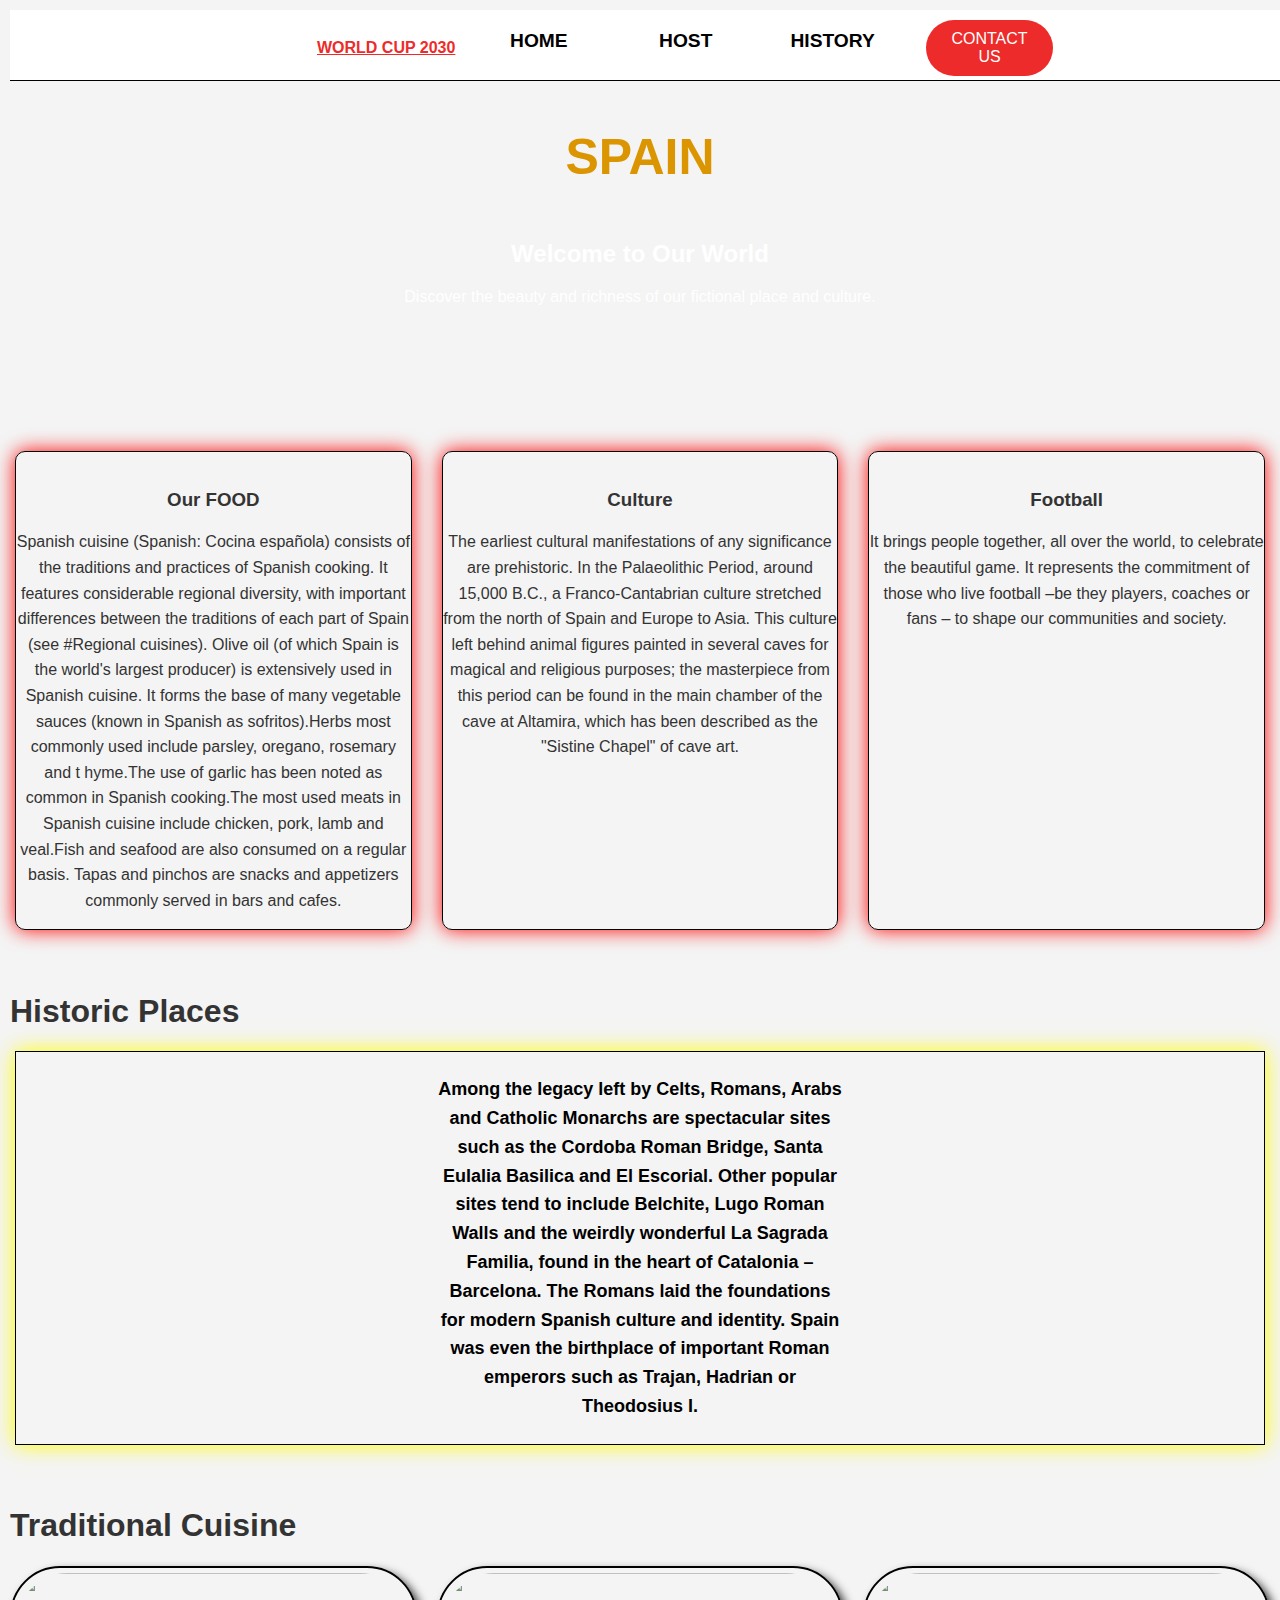
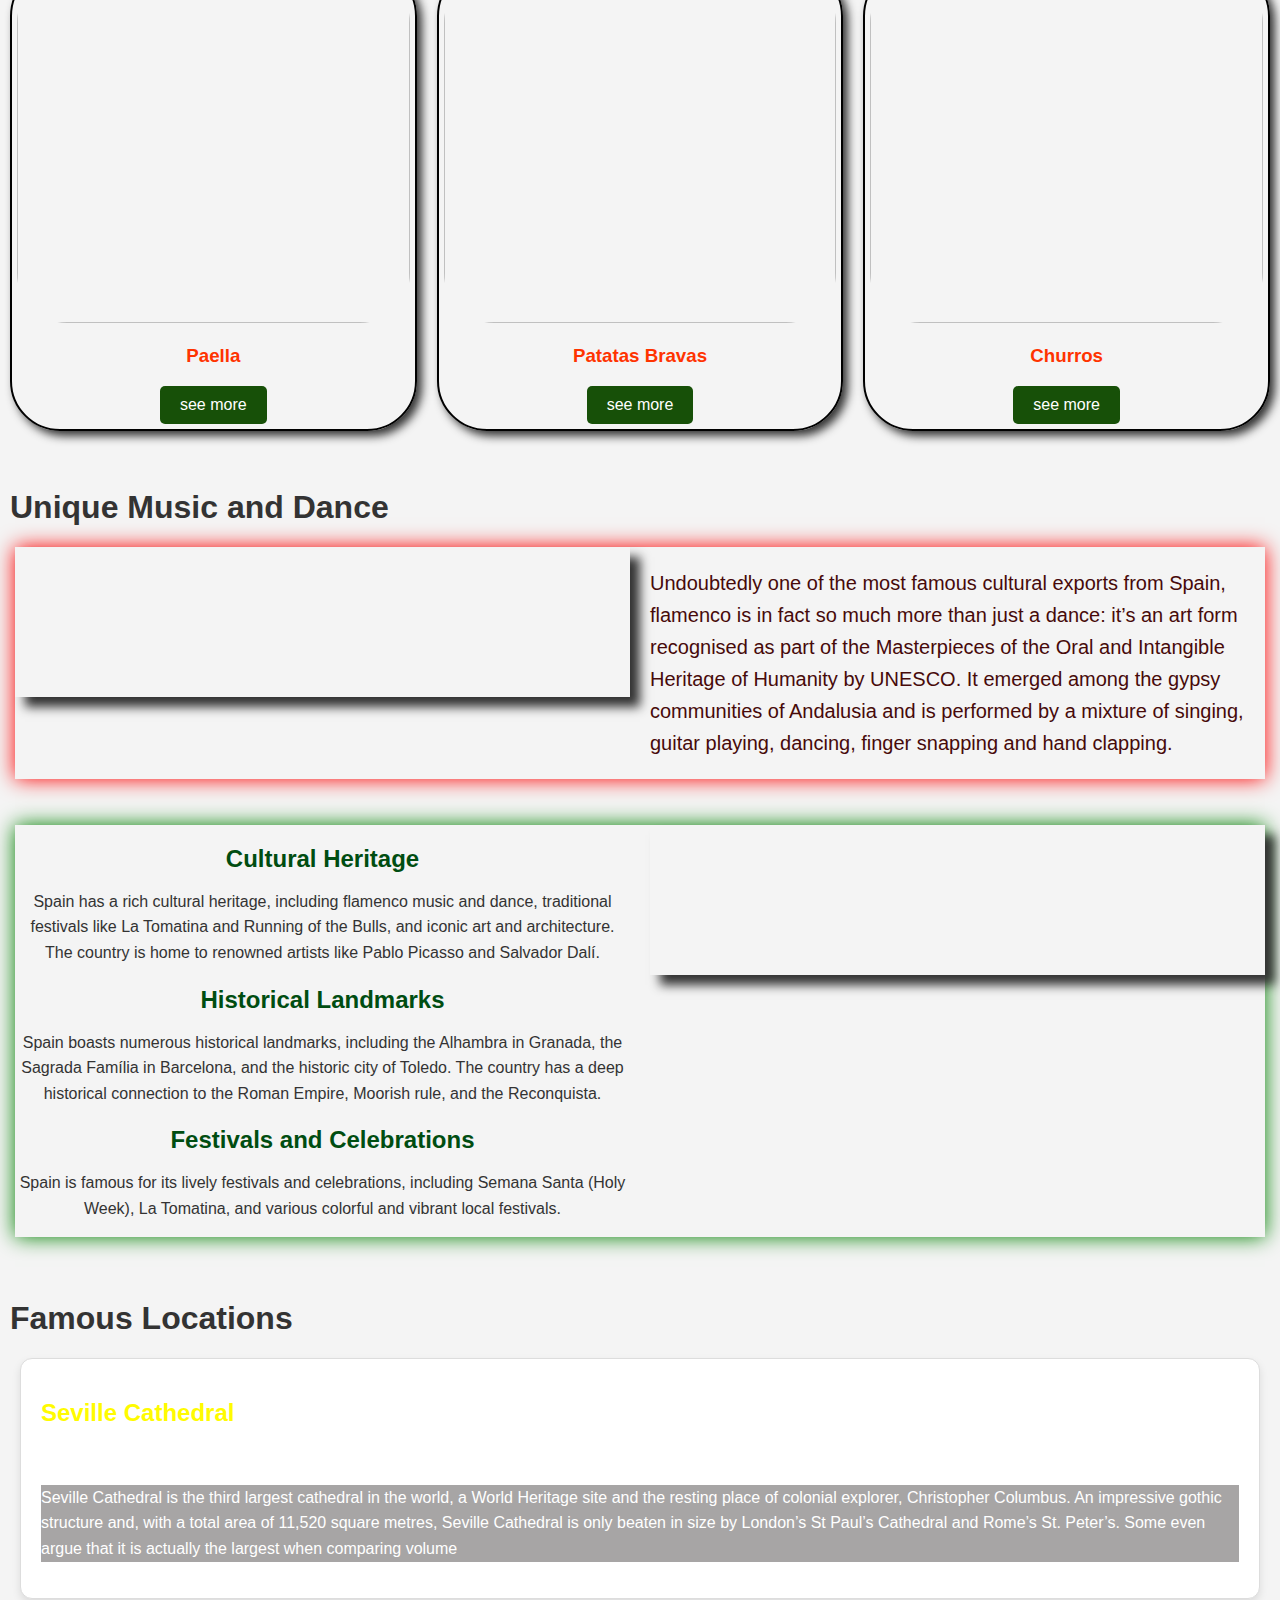
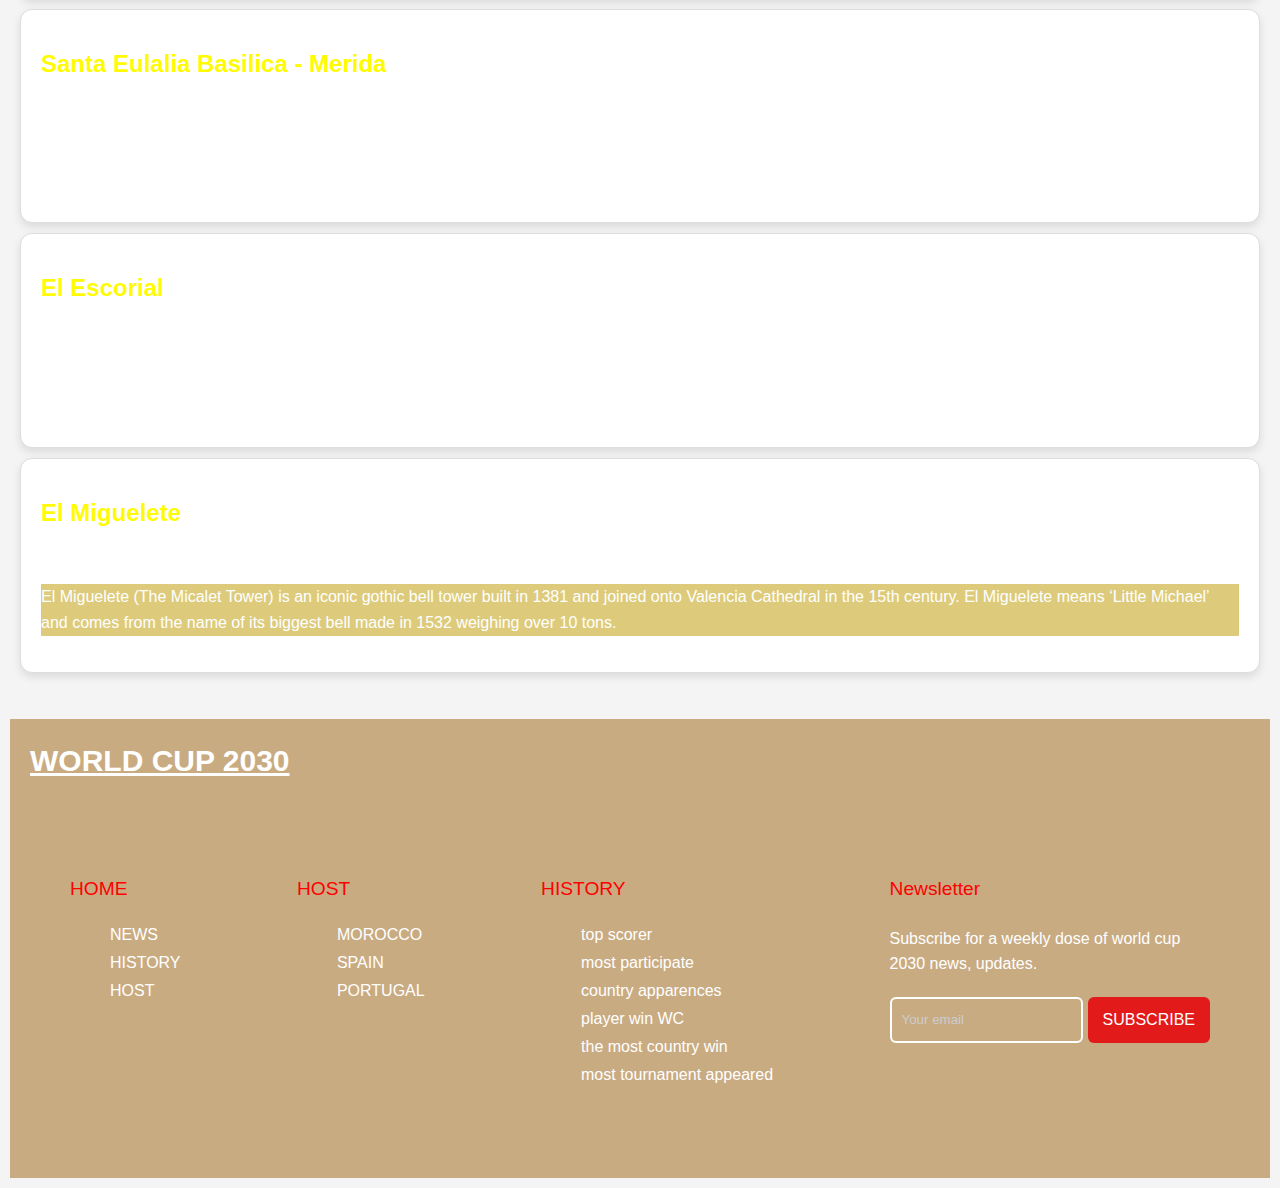
==== Promotional website/spain.html @ 9a37cd94 "Add files via upload" ====
<!DOCTYPE html>
<html lang="en">
<head>
    <meta charset="UTF-8">
    <meta name="viewport" content="width=device-width, initial-scale=1.0">
    <title>spain</title>
</head>
<style>
    body {
            font-family: 'Roboto', sans-serif;
            margin: 0;
            padding: 10px;
            background-color: #f4f4f4;
            color: #333;
        }

        #home {
            background:url('project pic/pexels-luis-quintero-1500599.jpg');
            background-size: cover;
            background-position: center;
            height: 400px;
            top: 0;
            display: flex;
            flex-direction: column;
            justify-content: center;
            align-items: center;
            text-align: center;
        }

        .title {
            text-align: center;
            border-left: 4px solid #333;
            margin: 0;
            padding-left: 20px;
            font-style: italic;
            color: #666;
        }
        .title2 {
            font-size: xx-large;
            text-align: left;
            border-left: 4px solid #ffffff;
            margin: 0;
            padding: 20px;
            font-style: italic;
            color: #ffffff;
        }

        .mid1 {
            display: grid;
            grid-template-columns: repeat(auto-fit, minmax(300px, 1fr));
            gap: 20px;
            text-align: center;
            box-shadow: 0 0 20px;
            box-shadow: 0 0 20px green;
            margin: 5px;
        }

        .art {
            display: grid;
            grid-template-columns: repeat(auto-fit, minmax(300px, 1fr));
            gap: 20px;
            text-align: center;
            justify-content: center;
            
        }

        .music {
            display: grid;
            grid-template-columns: repeat(auto-fit, minmax(300px, 1fr));
            gap: 20px;
            box-shadow: 0 0 20px red;
            margin: 5px;
        }
        .atrc{
            border: 1px solid black;
            box-shadow: 0 0 20px red;
            border-radius: 10px;
            margin: 5px;
        }
        .atrc img, .music img {
            width: 100%;
            height: auto;
            border-radius: 10px;
            box-shadow: 0 0 10px rgba(0, 0, 0, 0.1);
        }

        #video-background {
            width: 100%;
            box-shadow: 0 0 10px rgba(0, 0, 0, 0.1);
            box-shadow: 10px 10px 10px;
        }
        .food{
            display: grid;
            grid-template-columns: repeat(auto-fit, minmax(300px, 1fr));
            gap: 20px;
            text-align: center;
            
        }
        .food div {
            border: 2px solid black;
            padding: 5px;
            border-radius: 50px;
            box-shadow:  5px 5px 10px;
        }
        .food img{
            width: 100%;
            border-radius: 50px;
            height: 350px;
            
        }
        button {
            padding: 10px 20px;
            font-size: 16px;
            background-color: #175008;
            color: #ffffff;
            border: none;
            border-radius: 5px;
        }
        .houses{
        text-align: center;
        display: grid;
        grid-template-columns: repeat(auto-fit, minmax(300px, 1fr)) ;
        gap: 10px;
        place-items: center;
        border: 1px solid black;
        margin: 5px;
        padding: 5px;
        box-shadow: 0 0 20px yellow;
        }
        .houses img{
            width: 100%;
        }
        #video-background-foot {
        position: absolute;
        top: 0;
        left: 0;
        width: 100%;
        height: 100%;
        object-fit: cover;
        z-index: -1; /* Place the video behind other content */
        filter: brightness(70%) contrast(120%);
        }

        .foot {
        position: relative; /* Ensure the container is positioned relative to accommodate absolute positioning */
        height: 600px;
        }
        .ball{
            display: grid;
            grid-template-columns: repeat(auto-fit, minmax(300px, 1fr));
            gap: 30px;
        }
        .social-icons{
            font-size: 2em;
            margin: 10px;
            color: #333;
            cursor: pointer;
        }
        .social-icons i{
            margin: 20px;
        }
        

        footer {
    background-color: var(--button-color);
    display: grid;
    
  
}
/* articles*/
article {
            display: flex;
            align-items: center;
            background-color: #fff;
            border: 1px solid #ddd;
            margin: 10px;
            padding: 20px;
            border-radius: 12px;
            box-shadow: 0 4px 8px rgba(0, 0, 0, 0.1);
            transition: transform 0.3s ease-in-out;
            background-size: cover;
            background-position: center;
            position: relative;
            overflow: hidden;
            color: #fff; /* Set text color to white for better readability */
        }

        article:hover {
            transform: scale(1.03);
            
        }

        h2 {
            color: #fff;
            margin-bottom: 10px;
            font-size: 1.5em;
            color: #fffb00;
            font-weight: bolder;
        }

        .author {
            color: rgba(255, 255, 255, 0.8);
            font-style: italic;
            margin-bottom: 15px;
            color: #ffffff;
        }

        p {
            line-height: 1.6;
        }
         /* header*/
         header{
    position: fixed;
    width: 100%;
    z-index: 1000;
    background: white;
    height: 70px;
    border-bottom: 1px solid rgb(0, 0, 0);
    
    
}
header .container {
    display: flex;
    justify-content: center;
    flex-wrap: wrap;    
    position: relative;
}
@media (max-width : 768px) {
    header .container {
        background: white;
        padding-left: 10px;
    }
}

.logo{
    position: relative;
    top: 5px;
    color: var(--button-color);
    font-size: 16px;
    font-weight: bold;
    display: flex;
    align-items: center;
    flex-wrap: wrap;
}
@media (max-width : 768px) {
    .logo {
    color: var(--button-color);
    font-size: 15px;
    height: 20%;
    font-weight: bold;
    text-align: center;
    flex-wrap: nowrap;
    }
}

.navbar{
    display: grid;
    grid-template-columns: 25% 25% 25% 25%;
    position: relative;
    margin-left: 20px;
    top: 10px;
    gap: 20px;
}
@media (max-width : 768px) {
    .navbar {
        margin: auto;
        color: var(--button-color);
        font-size: 10px;
        width: 100%;
        margin: auto;
        height: 70%;
        gap: 0;
   
    }
    
}
@media (max-width : 410px) {
    .navbar {
        margin: auto;
        color: var(--button-color);
        font-size: 10px;
        width: 80%;
        margin: auto;
        height: 70%;
        gap: 0;
   
    }
    
}
.dropdown{
    display: inline-block;
}
.dropdown button{
    font-family: 'Poppins', sans-serif;
    background: transparent;
    color: black;
    border: none;
    padding: 10px 15px;
    cursor: pointer;
    font-size: larger;
    width: 100%;
    font-weight: bold;
    border-radius: 5px;
}
.dropdown .homedrop a {
    display: block;
    color: black;
    text-decoration: none;
    padding: 10px 15px;
    text-align: center;
    border-radius: 5px;
}
.dropdown .homedrop {
    display: none;
    position: absolute;
    background-color:var(--butn-color);
    width: 25%;
    border-radius: 5px;
    box-shadow: 10px 10px 15px rgb(71, 19, 19);

}
.dropdown:hover .homedrop{
    display: block;
}
.dropdown:hover button{
    color: white;
    background-color: var(--button-color);
    box-shadow: 10px 10px 15px rgb(71, 19, 19);
}
.homedrop a:hover{
    background-color: var(--button-color);
}

.dropdown4 button{
    background-color: var(--button-color);
    padding: 10px 15px;
    cursor: pointer;
    border:0;
    font-family: 'Poppins', sans-serif;
    width: 100%;
    border-radius: 40px;
    margin-left: 10px;
    margin-right: 20px;
    position: relative;

}

.dropdown4:hover button{
    border: 2px solid var(--button-color);
    background-color: transparent;
    box-shadow: 5px 5px 15px rgb(71, 19, 19);
}
@media (max-width : 768px) {
    .dropdown4 button {
    font-size: 9px;
    font-weight: bold;
    height: 30px;
    width: fit-content;
    text-align: center;
    display: flex;
    justify-content: center;
    align-items: center;
}
}
:root{
    --button-color:#ED2B2A;
    --butn-color:#f36969;
    --background-color:#e3fff8;
}
/* header done */
/* footer*/
footer{
    background-color: #99570077;
    padding: 0;
    margin: 0;
}
footer .logo {
    color: white;
    font-size: 30px;
    padding: 20px;
}

footer .footer-row {
  display: flex;
  flex-wrap: wrap;
  justify-content: space-between;
  gap: 2rem;
  padding: 60px;
}

.footer-row .footer-col h4 {
  color: #ff0000;
  font-weight: bolder;
  font-size: 1.2rem;
  font-weight: 400;
}

.footer-col .links {
  margin-top: 20px;
}

.footer-col .links li {
  list-style: none;
  margin-bottom: 10px;
}

.footer-col .links li a {
  text-decoration: none;
  color: #ffffff;
}

.footer-col .links li a:hover {
  color: #000000;
}

.footer-col p {
  margin: 20px 0;
  color: #ffffff;
  max-width: 300px;
}

.footer-col form {
  display: flex;
  gap: 5px;
}

.footer-col input {
  height: 40px;
  border-radius: 6px;
  background: none;
  width: 100%;
  outline: none;
  border: 2px solid white ;
  caret-color: #fff;
  color: #fff;
  padding-left: 10px;
}

.footer-col input::placeholder {
  color: #ccc;
}

 .footer-col form button {
  background: #e21a1a;
  outline: none;
  border: none;
  padding: 10px 15px;
  border-radius: 6px;
  cursor: pointer;
  font-weight: 500;
  transition: 0.2s ease;
}

.footer-col form button:hover {
  background: #cecccc;
}

.footer-col .icons {
  display: flex;
  margin-top: 30px;
  gap: 30px;
  cursor: pointer;
}

.footer-col .icons i {
  color: #004d11;
  font-size: xx-large;
}

.footer-col .icons i:hover  {
  color: #1505f3;
}

@media (max-width: 768px) {
  footer {
    position: relative;
    bottom: 0;
    left: 0;
    transform: none;
    width: 100%;
    border-radius: 0;
  }

  footer .footer-row {
    padding: 20px;
    gap: 1rem;
  }

  .footer-col form {
    display: block;
  }

  .footer-col form :where(input, button) {
    width: 100%;
  }

  .footer-col form button {
    margin: 10px 0 0 0;
  }
}
</style>
<body>
    <header>
        <div class="container">
            <section class="logo">
                <a href="" class="logo">WORLD CUP 2030</a>
            </section>
            <section class="navbar">
                <div class="dropdown">
                    <a href="index.html"><button>HOME</button></a>
                </div>
                <div class="dropdown">
                    <a href="#host"><button >HOST</button></a>
                    <div class="homedrop">
                        <a href="morocco.html">MOROCCO</a> 
                        <a href="spain.html">SPAIN</a>
                        <a href="portugal.html">PORTUGAL</a>
                    </div>
                </div>
                <div class="dropdown">
                    <a href="history.html"><button>HISTORY</button></a>
                </div>
                <div class="dropdown4">
                    <div class="contactdrop">
                        <a href="login.html"><button>CONTACT US</button></a>
                    </div>
                </div>
            </section>
        </div>
    </header>
    <div id="home">
        <h1 style="font-size: 50px;color: rgb(218, 149, 0);">SPAIN</h1>
        <section>
            <h2 style="color: #ffffff;">Welcome to Our World</h2>
            <p style="color: #ffffff;">Discover the beauty and richness of our fictional place and culture.</p>
        </section>
    </div>
    <br><br>
    <div class="art">
        <div class="atrc">
            <div>
                <img src="project pic/230928105523-01-spanish-foods-paella.jpg" alt="">
            </div>
            <div>
                <h3>Our FOOD</h3>
                <p>Spanish cuisine (Spanish: Cocina española) consists of the traditions and practices of Spanish cooking. It features considerable regional diversity, with important differences between the traditions of each part of Spain (see #Regional cuisines).
                    Olive oil (of which Spain is the world's largest producer) is extensively used in Spanish cuisine. It forms the base of many vegetable sauces (known in Spanish as sofritos).Herbs most commonly used include parsley, oregano, rosemary and t
                    hyme.The use of garlic has been noted as common in Spanish cooking.The most used meats in Spanish cuisine include chicken, pork, lamb and veal.Fish and seafood 
                    are also consumed on a regular basis. Tapas and pinchos are snacks and appetizers commonly served in bars and cafes.</p>
            </div>
        </div>
        <div class="atrc">
            <div>
                <img src="project pic/pexels-pixabay-372499.jpg" alt="">
            </div>
            <div>
                <h3>Culture</h3>
                <p>The earliest cultural manifestations of any significance
                     are prehistoric. In the Palaeolithic Period, around 15,000 B.C.,
                      a Franco-Cantabrian culture stretched from the north of Spain and
                       Europe to Asia. This culture left behind animal figures painted in
                        several caves for magical and religious purposes; the masterpiece from this period can be found in 
                    the main chamber of the cave at Altamira, which has been described as the "Sistine Chapel" of cave art.</p>
            </div>
        </div>
        <div class="atrc">
            <div>
                <img src="project pic/connor-coyne-OgqWLzWRSaI-unsplash.jpg" alt="">
            </div>
            <div>
                <h3>Football</h3>
                <p> It brings people together, all over the world,
                     to celebrate the beautiful game. It represents the commitment of those who live football 
                     –be they players, coaches or fans – to shape our communities and society.</p>
            </div>
        </div>
    </div>
    <br><br>
    <div>
        <h1>Historic Places</h1>
    </div>
    <div class="houses"> 
        <div>
            <img style="box-shadow: 0 0 5px rgba(0, 0, 0, 0.3)" src="project pic/Alhambra-788x537.webp" alt="">
        </div>
        <div>
            <p style="color: rgb(0, 0, 0);font-weight: bolder;font-size: large;text-align: center;">
                Among the legacy left by Celts, Romans, Arabs and Catholic Monarchs are spectacular 
                sites such as the Cordoba Roman Bridge, Santa Eulalia Basilica and El Escorial. Other
                 popular sites tend to include Belchite, Lugo Roman Walls and the weirdly wonderful La
                 Sagrada Familia, found in the heart of Catalonia – Barcelona.
                The Romans laid the foundations for modern Spanish culture and identity. Spain was even the birthplace
                of important Roman emperors such as Trajan, Hadrian or Theodosius I.
            </p>
        </div>
        <div>
            <img style="box-shadow: 0 0 5px rgba(0, 0, 0, 0.3)" src="project pic/Cordoba-Roman-Bridge_shutterstock-788x537.webp" alt="">
        </div>
    </div>
    <br><br>
    <div>
        <h1>Traditional Cuisine</h1>
    </div>
    <div class="food">
        <div>
            <img src="project pic/paella-398968_1280.jpg" alt="">
            <h3 style="color: #ff3300;"> Paella</h3>
            <button><a href="https://www.savoredjourneys.com/foods-you-must-eat-in-spain/" style="color: inherit; text-decoration: none;">see more</a></button>
        </div>
        <div>
            <img src="project pic/potatas-bravas.jpg" alt="">
            <h3 style="color: #ff3300;">Patatas Bravas</h3>
            <button><a href="https://www.savoredjourneys.com/foods-you-must-eat-in-spain/" style="color: inherit; text-decoration: none;">see more</a></button>
        </div>
        <div>
            <img src="project pic/churros-spain.jpg" alt="">
            <h3 style="color: #ff3300;">Churros</h3>
            <button><a href="https://www.savoredjourneys.com/foods-you-must-eat-in-spain/" style="color: inherit; text-decoration: none;">see more</a></button>
        </div>
    </div>
    <br><br>
    <div>
        <h1>Unique Music and Dance</h1>
    </div>
    <div class="music">
        <div>
            <video id="video-background" autoplay muted loop>
                <source src="project pic/543.mp4" type="video/mp4">
            </video>
        </div>
        <div>
            
            <p style="font-size: 20px;color: 	#470a0a;">
                Undoubtedly one of the most famous cultural
                 exports from Spain, flamenco is in fact so much
                  more than just a dance: it’s an art form recognised 
                  as part of the Masterpieces of the Oral and Intangible
                   Heritage of Humanity by UNESCO. It emerged among the
                 gypsy communities of Andalusia and is performed by a mixture
                  of singing, guitar playing, dancing, finger snapping and hand clapping.
            </p>
        </div>
    </div>
    <br><br>
    <div class="mid1">
        <div>
            <section id="about">
                <h2 style="color: #004d11;">Cultural Heritage</h2>
                <p> Spain has a rich cultural heritage, including flamenco music and dance, traditional festivals like La Tomatina and Running of the Bulls, and iconic art and architecture.
                     The country is home to renowned artists like Pablo Picasso and Salvador Dalí.</p>
            </section>
        
            <section id="gallery">
                <h2 style="color: #004d11;">Historical Landmarks</h2>
                <p> Spain boasts numerous historical landmarks, including the Alhambra in Granada, the Sagrada Família in Barcelona, and the historic city of Toledo.
                     The country has a deep historical connection to the Roman Empire, Moorish rule, and the Reconquista.</p>
            </section>
        
            <section id="contact">
                <h2 style="color: #004d11;">Festivals and Celebrations</h2>
                <p>Spain is famous for its lively festivals and celebrations, including Semana Santa (Holy Week), La Tomatina, and various colorful and vibrant local festivals.</p>
            </section>
        </div>
        <video id="video-background" autoplay muted loop playsinlin<h1></h1>e>
            <source src="project pic/1 Minute in Spain.mp4" type="video/mp4">
        </video>
    </div>
    <br><br>
    <div>
        <div>
            <h1>Famous Locations</h1>
        </div>
        <div>
            <div>
                <article style="background-image: url('project pic/10.webp');">
                    <div>
                        <h2>Seville Cathedral</h2>
                        <p class="author">Best place for romance </p>
                        <p style="background-color: #57545486;">
                            Seville Cathedral is the third largest cathedral in the world,
                             a World Heritage site and the resting place of colonial explorer,
                              Christopher Columbus.
                            An impressive gothic structure and, with a total area
                            of 11,520 square metres, Seville Cathedral is
                             only beaten in size by London’s St Paul’s Cathedral and Rome’s St. 
                             Peter’s. Some even argue that it is actually the largest when comparing volume
                        </p>
                    </div>
                </article>
            
                <article style="background-image: url('project pic/11.webp');">
                    <div>
                        <h2>Santa Eulalia Basilica - Merida</h2>
                        <p class="author">Best place for blockbuster movie scenes</p>
                        <p>
                            Santa Eulalia Basilica in Merida is an Ancient Roman church the
                             remains of which lie under the present 18th century church.
                            The namesake of Santa Eulalia Basilica was a 13 year-old girl 
                            who was martyred upon being burnt at the stake during the Christian
                             persecutions under Emperor Diocletian. According to legend, she is buried nearby. 
                        </p>
                    </div>
                </article>
            
                <article style="background-image: url('project pic/12.webp');">
                    <div>
                        <h2>El Escorial</h2>
                        <p class="author">Best place for chill beach vibes </p>
                        <p>
                            Intended to mark the celebration of Spain’s victory over the French in the Battle of St Quentin,
                             El Escorial was constructed between 1563 and 1567 by Juan Bautista de Toledo,
                             a Spanish architect who had spent much of his career in Rome. It would go on to
                              serve as the king’s palace and the seat of his empire.
                        </p>
                    </div>
                </article>
            
                <article style="background-image: url('project pic/13.webp');">
                    <div>
                        <h2>El Miguelete</h2>
                        <p class="author">Best place for getting away from it all </p>
                        <p style="background-color: #c7a9249a;">
                            El Miguelete (The Micalet Tower) is an iconic gothic bell tower built in 1381
                             and joined onto Valencia Cathedral in the 15th century.
                             El Miguelete means ‘Little Michael’ and comes from the name
                              of its biggest bell made in 1532 weighing over 10 tons.   
                        </p>
                    </div>
                </article>
            </div>
        </div>
    </div>
    <br><br>
    <footer>
        <a href="" class="logo">WORLD CUP 2030</a>
        <div class="footer-row">
          <div class="footer-col">
            <h4>HOME</h4>
            <ul class="links">
              <li><a href="">NEWS</a></li>
              <li><a href="">HISTORY</a></li>
              <li><a href="">HOST</a></li>
            </ul>
          </div>
          <div class="footer-col">
            <h4>HOST</h4>
            <ul class="links">
              <li><a href="">MOROCCO</a></li>
              <li><a href="">SPAIN</a></li>
              <li><a href="">PORTUGAL</a></li>
            </ul>
          </div>
          <div class="footer-col">
            <h4>HISTORY</h4>
            <ul class="links">
              <li><a href="">top scorer</a></li>
              <li><a href="">most participate</a></li>
              <li><a href="">country apparences</a></li>
              <li><a href="">player win WC</a></li>
              <li><a href="">the most country win</a></li>
              <li><a href="">most tournament appeared</a></li>
            </ul>
          </div>
          <div class="footer-col">
            <h4>Newsletter</h4>
            <p>
              Subscribe for a weekly dose of world cup 2030 news, updates.
            </p>
            <form action="#">
              <input type="text" placeholder="Your email" required>
              <button type="submit">SUBSCRIBE</button>
            </form>
            <div class="icons">
                <i class="fa-brands fa-facebook"></i>
                <i class="fa-brands fa-instagram"></i>
                <i class="fa-brands fa-x-twitter"></i>
                <i class="fa-brands fa-youtube"></i>
            </div>
          </div>
        </div>
    </footer>
</body>
</html>
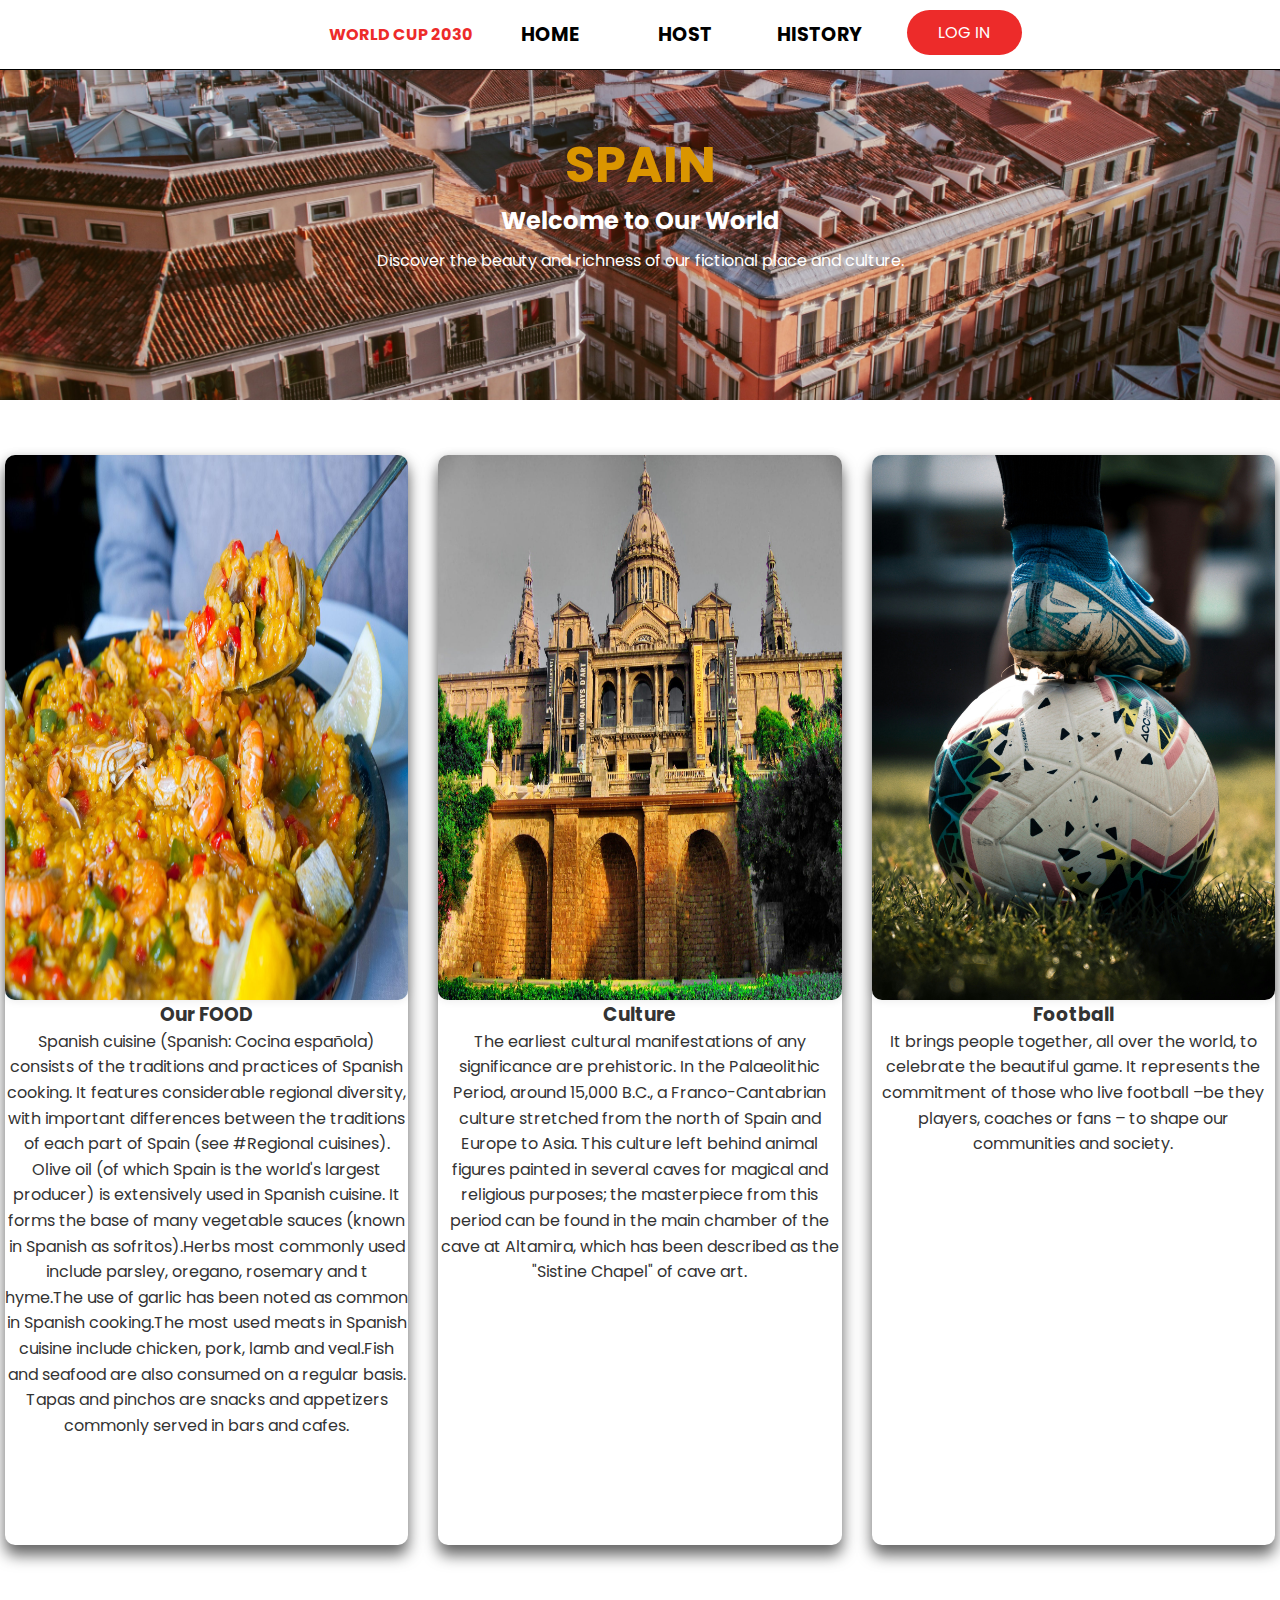
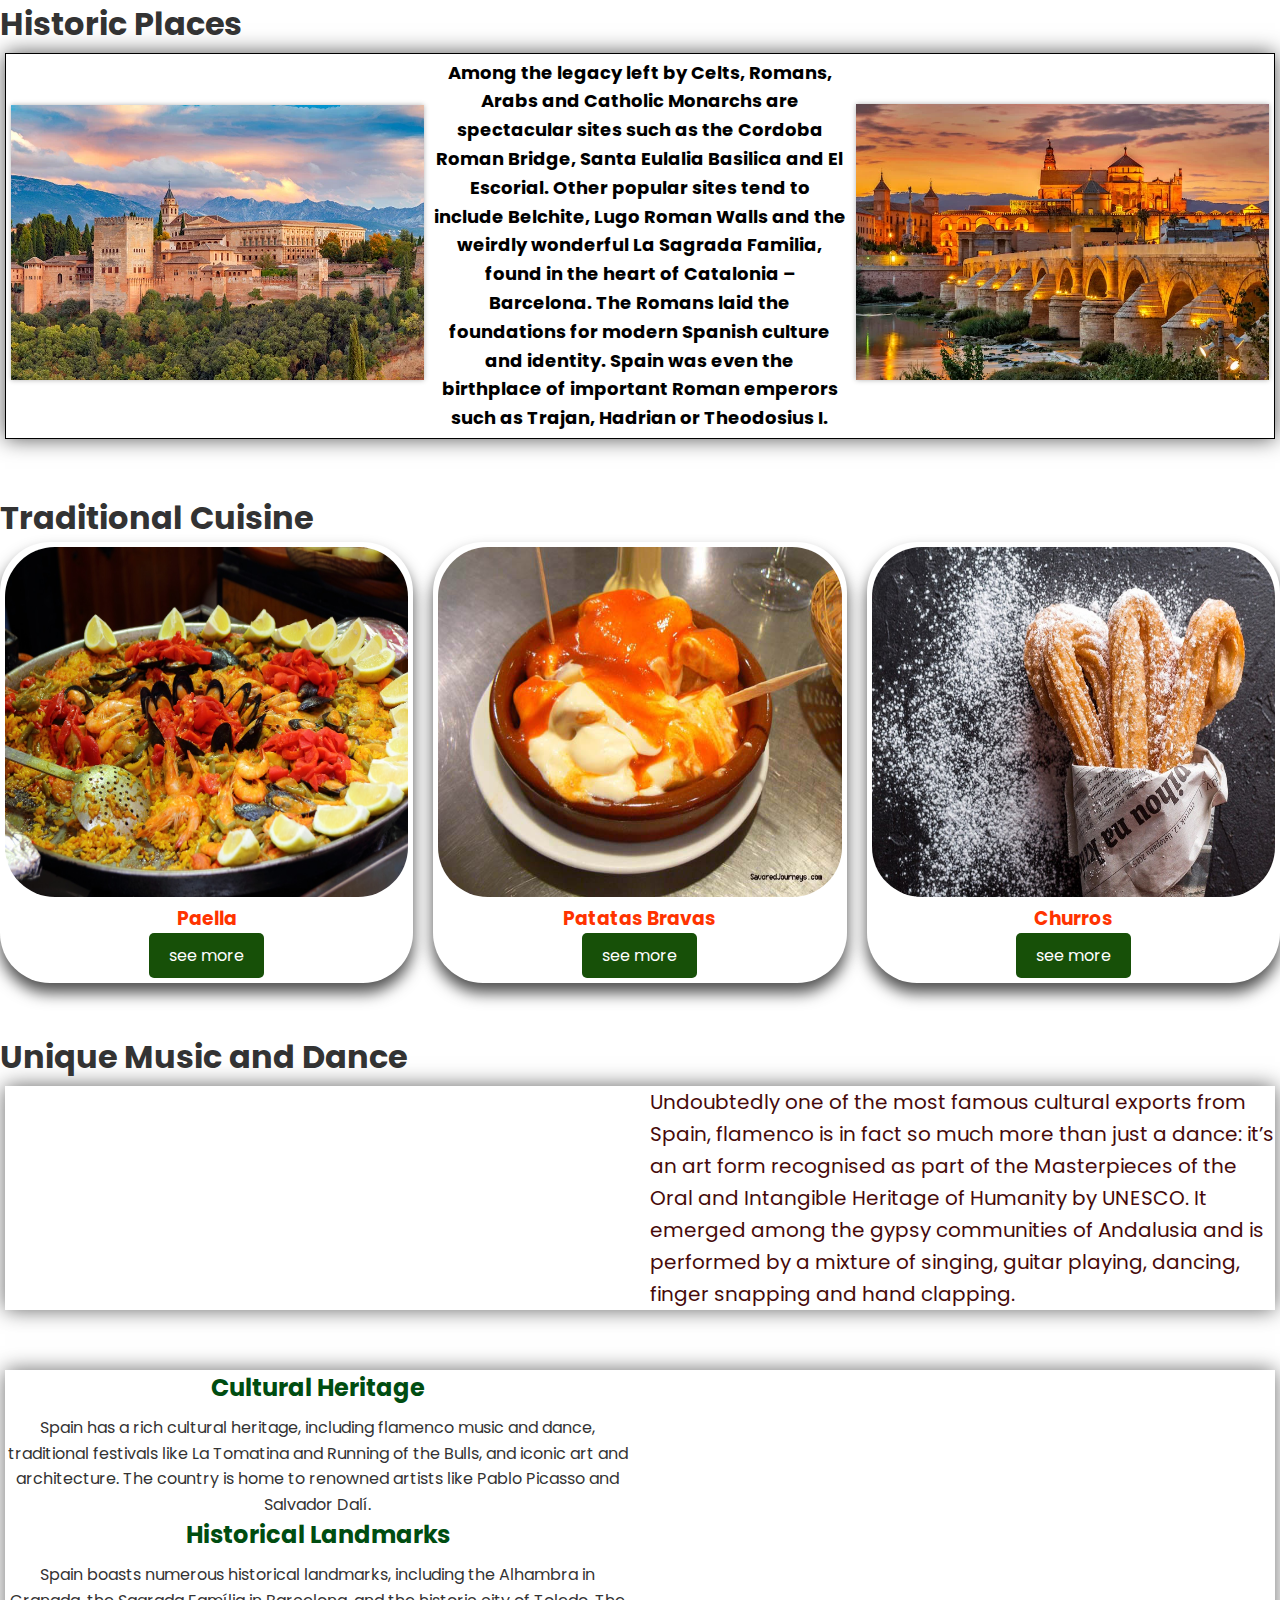
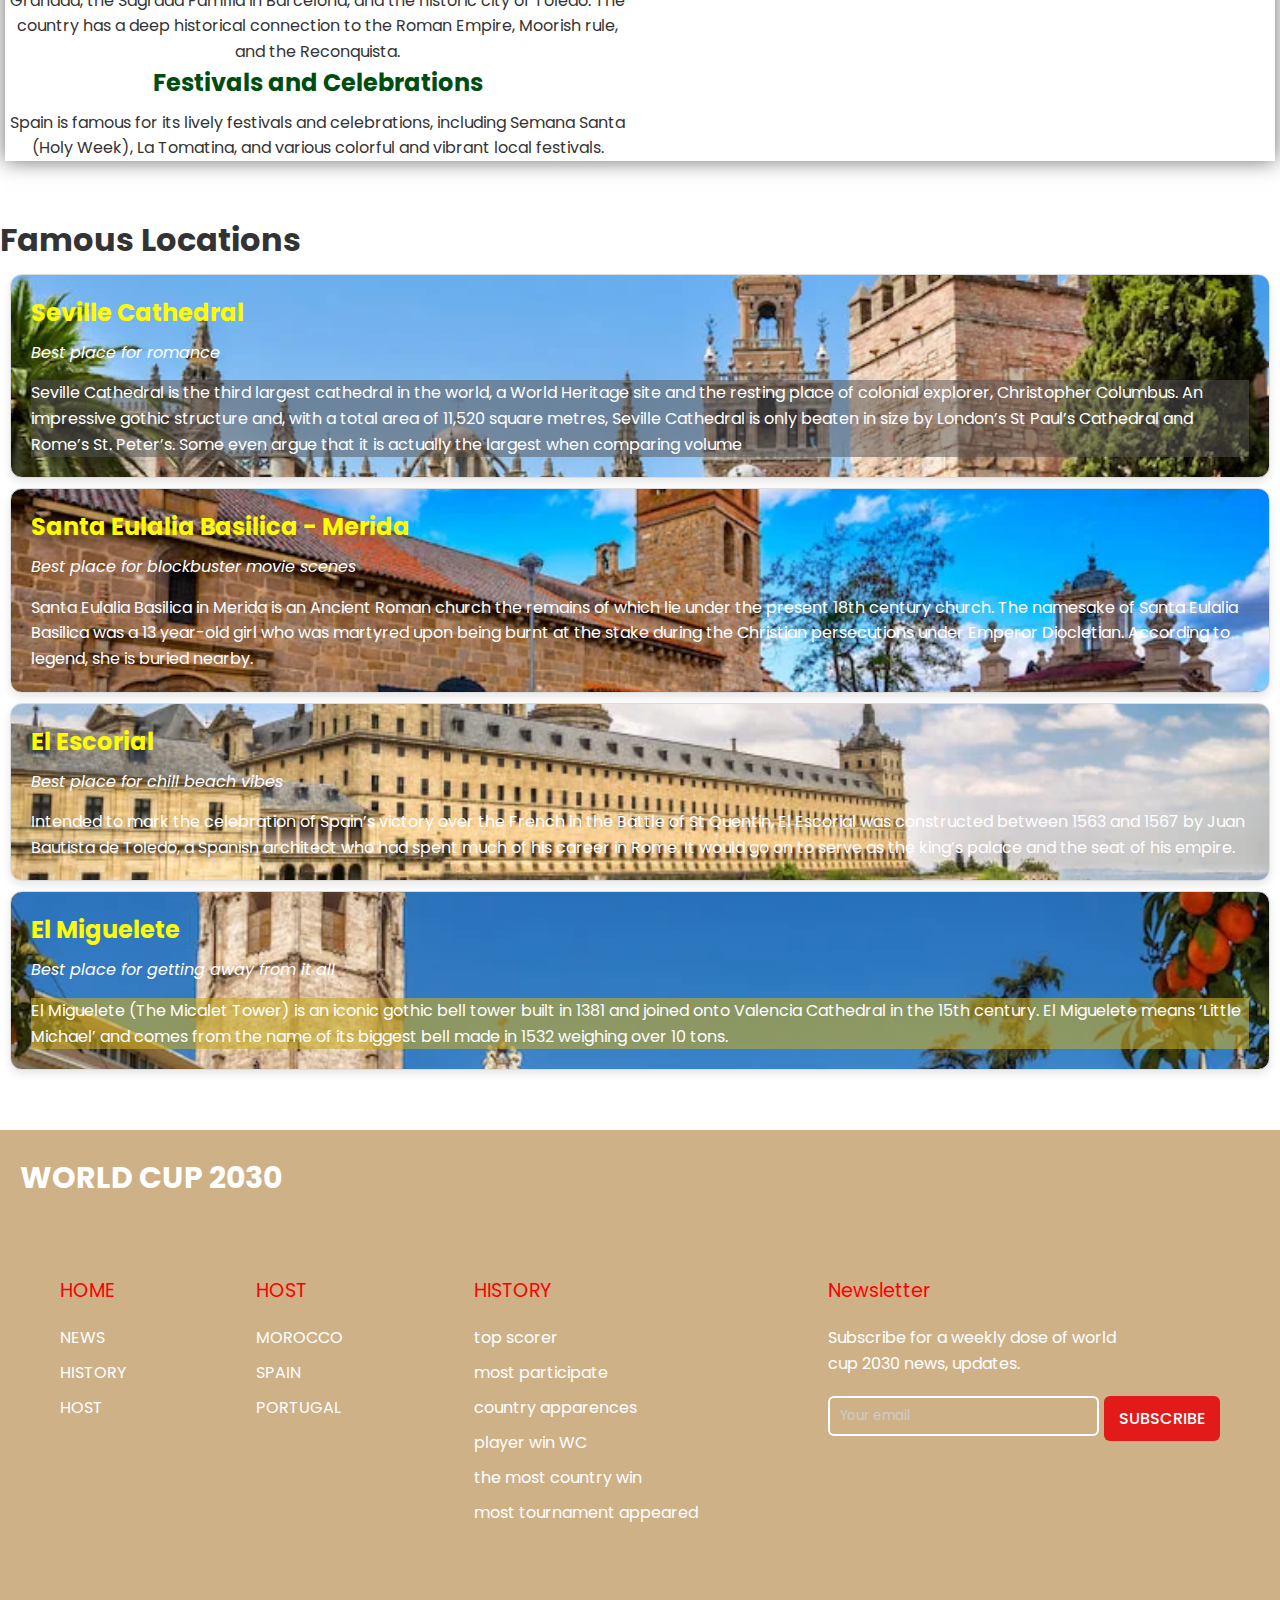
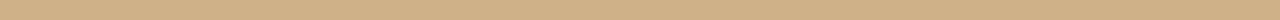
==== commit f23f145e: "Add files via upload" ====
--- a/Promotional website/spain.html
+++ b/Promotional website/spain.html
@@ -6,13 +6,38 @@
     <title>spain</title>
 </head>
 <style>
-    body {
-            font-family: 'Roboto', sans-serif;
-            margin: 0;
-            padding: 10px;
-            background-color: #f4f4f4;
-            color: #333;
-        }
+    @import url('https://fonts.googleapis.com/css2?family=Poppins:wght@100;200;300;400;500;600;700&display=swap');
+:root{
+    --main-color:#d1cebd;
+    --second-color:#f6eedf;
+    --button-color:#d63447;
+    --butn-color:#f36969;
+   --third-color:#f57b51;
+    
+}
+*{
+    font-family: 'Poppins', sans-serif;
+    margin: 0px;
+    padding: 0px;
+    box-sizing: border-box;
+    scroll-behavior: smooth;
+    scroll-padding:100px;
+}
+body{
+    color: #333;;
+}
+
+ul{
+    list-style: none;
+    padding: 0;
+    margin: 0;
+}
+li{
+    text-decoration: none;
+}
+a{
+    text-decoration: none;
+}
 
         #home {
             background:url('project pic/pexels-luis-quintero-1500599.jpg');
@@ -50,8 +75,7 @@
             grid-template-columns: repeat(auto-fit, minmax(300px, 1fr));
             gap: 20px;
             text-align: center;
-            box-shadow: 0 0 20px;
-            box-shadow: 0 0 20px green;
+            box-shadow: 0 0 20px rgba(0, 0, 0, 0.582);
             margin: 5px;
         }
 
@@ -68,26 +92,26 @@
             display: grid;
             grid-template-columns: repeat(auto-fit, minmax(300px, 1fr));
             gap: 20px;
-            box-shadow: 0 0 20px red;
+            box-shadow: 0 0 20px rgba(0, 0, 0, 0.603);
             margin: 5px;
         }
         .atrc{
-            border: 1px solid black;
-            box-shadow: 0 0 20px red;
+            display: grid;
+            grid-template-rows: 1fr 1fr;
+            box-shadow: 0 10px 15px rgba(0, 0, 0, 0.61);
             border-radius: 10px;
             margin: 5px;
         }
         .atrc img, .music img {
             width: 100%;
-            height: auto;
+            height: 100%;
             border-radius: 10px;
             box-shadow: 0 0 10px rgba(0, 0, 0, 0.1);
         }
 
         #video-background {
             width: 100%;
-            box-shadow: 0 0 10px rgba(0, 0, 0, 0.1);
-            box-shadow: 10px 10px 10px;
+            height: 100%;
         }
         .food{
             display: grid;
@@ -97,10 +121,9 @@
             
         }
         .food div {
-            border: 2px solid black;
             padding: 5px;
             border-radius: 50px;
-            box-shadow:  5px 5px 10px;
+            box-shadow:  0px 10px 15px rgba(0, 0, 0, 0.685);
         }
         .food img{
             width: 100%;
@@ -125,7 +148,7 @@
         border: 1px solid black;
         margin: 5px;
         padding: 5px;
-        box-shadow: 0 0 20px yellow;
+        box-shadow: 0 0 20px rgba(0, 0, 0, 0.671);
         }
         .houses img{
             width: 100%;
@@ -522,7 +545,7 @@
                 </div>
                 <div class="dropdown4">
                     <div class="contactdrop">
-                        <a href="login.html"><button>CONTACT US</button></a>
+                        <a href="login.html"><button>LOG IN</button></a>
                     </div>
                 </div>
             </section>
